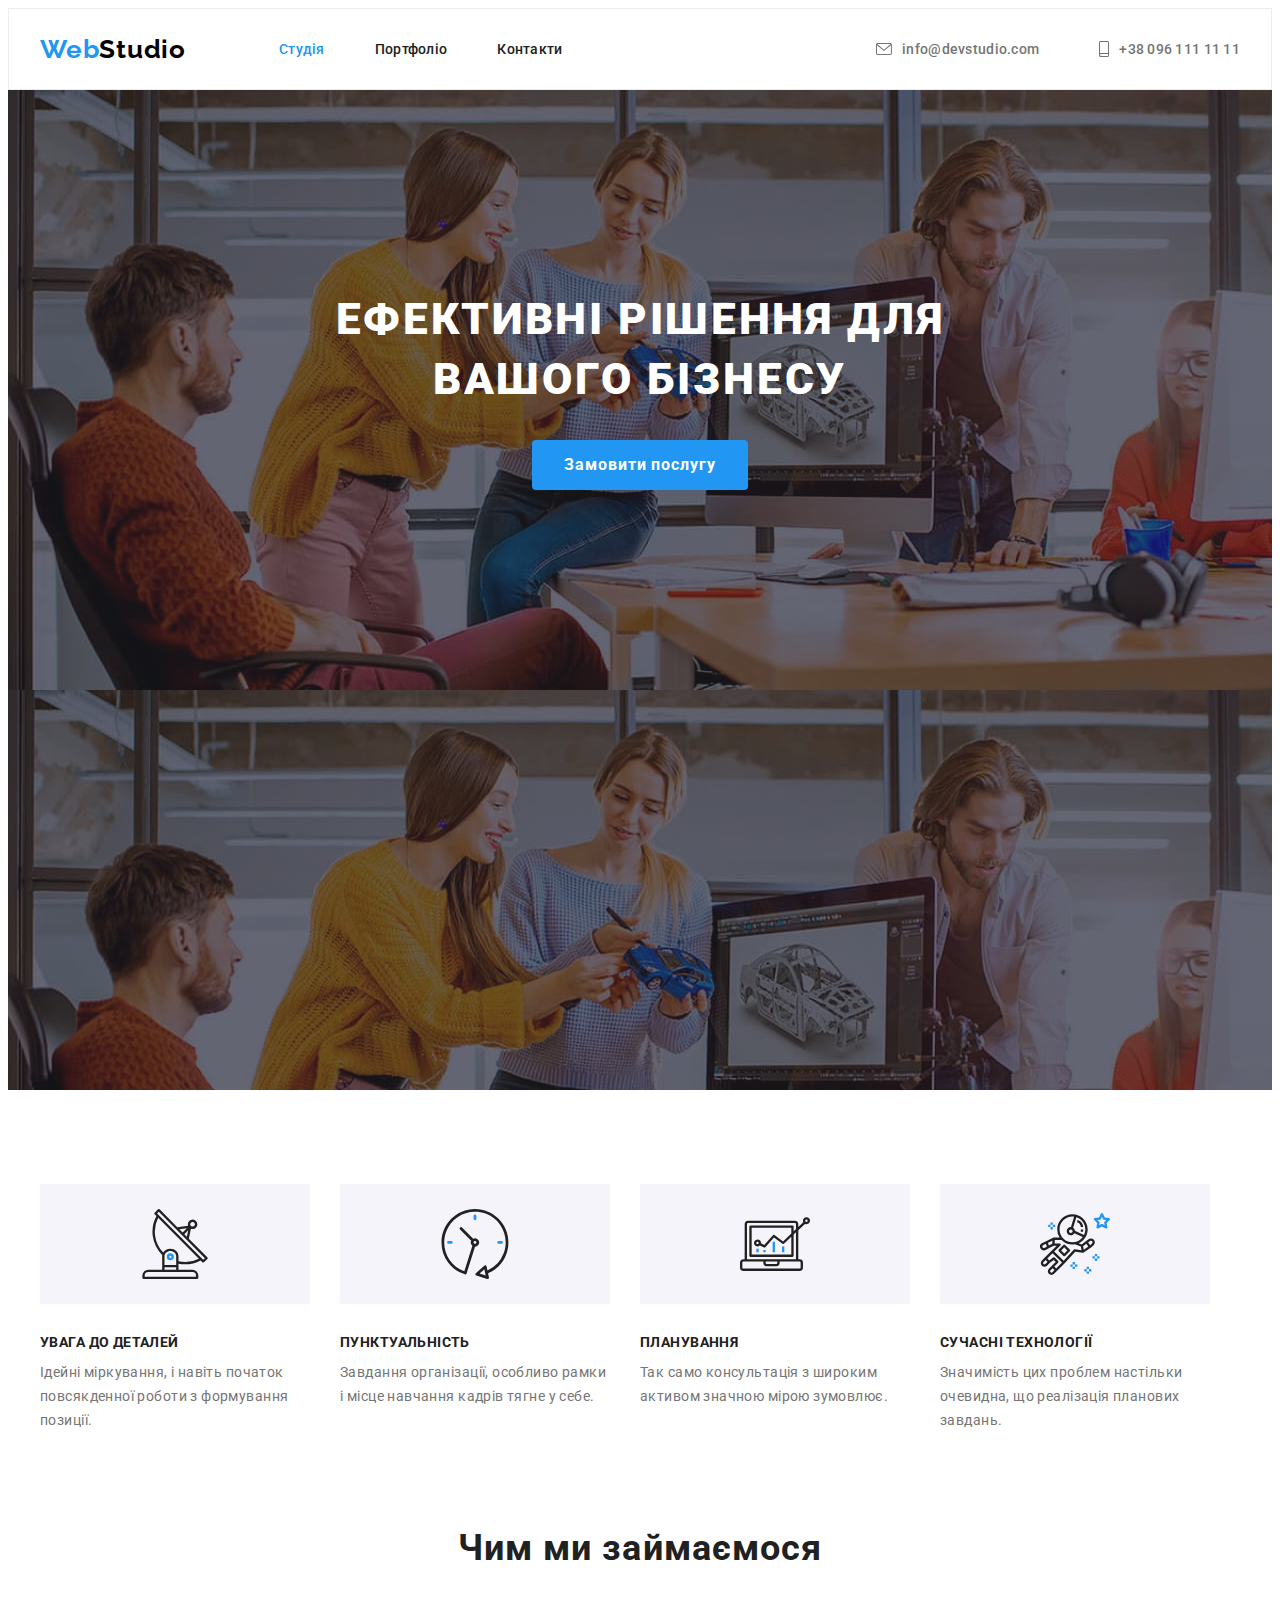
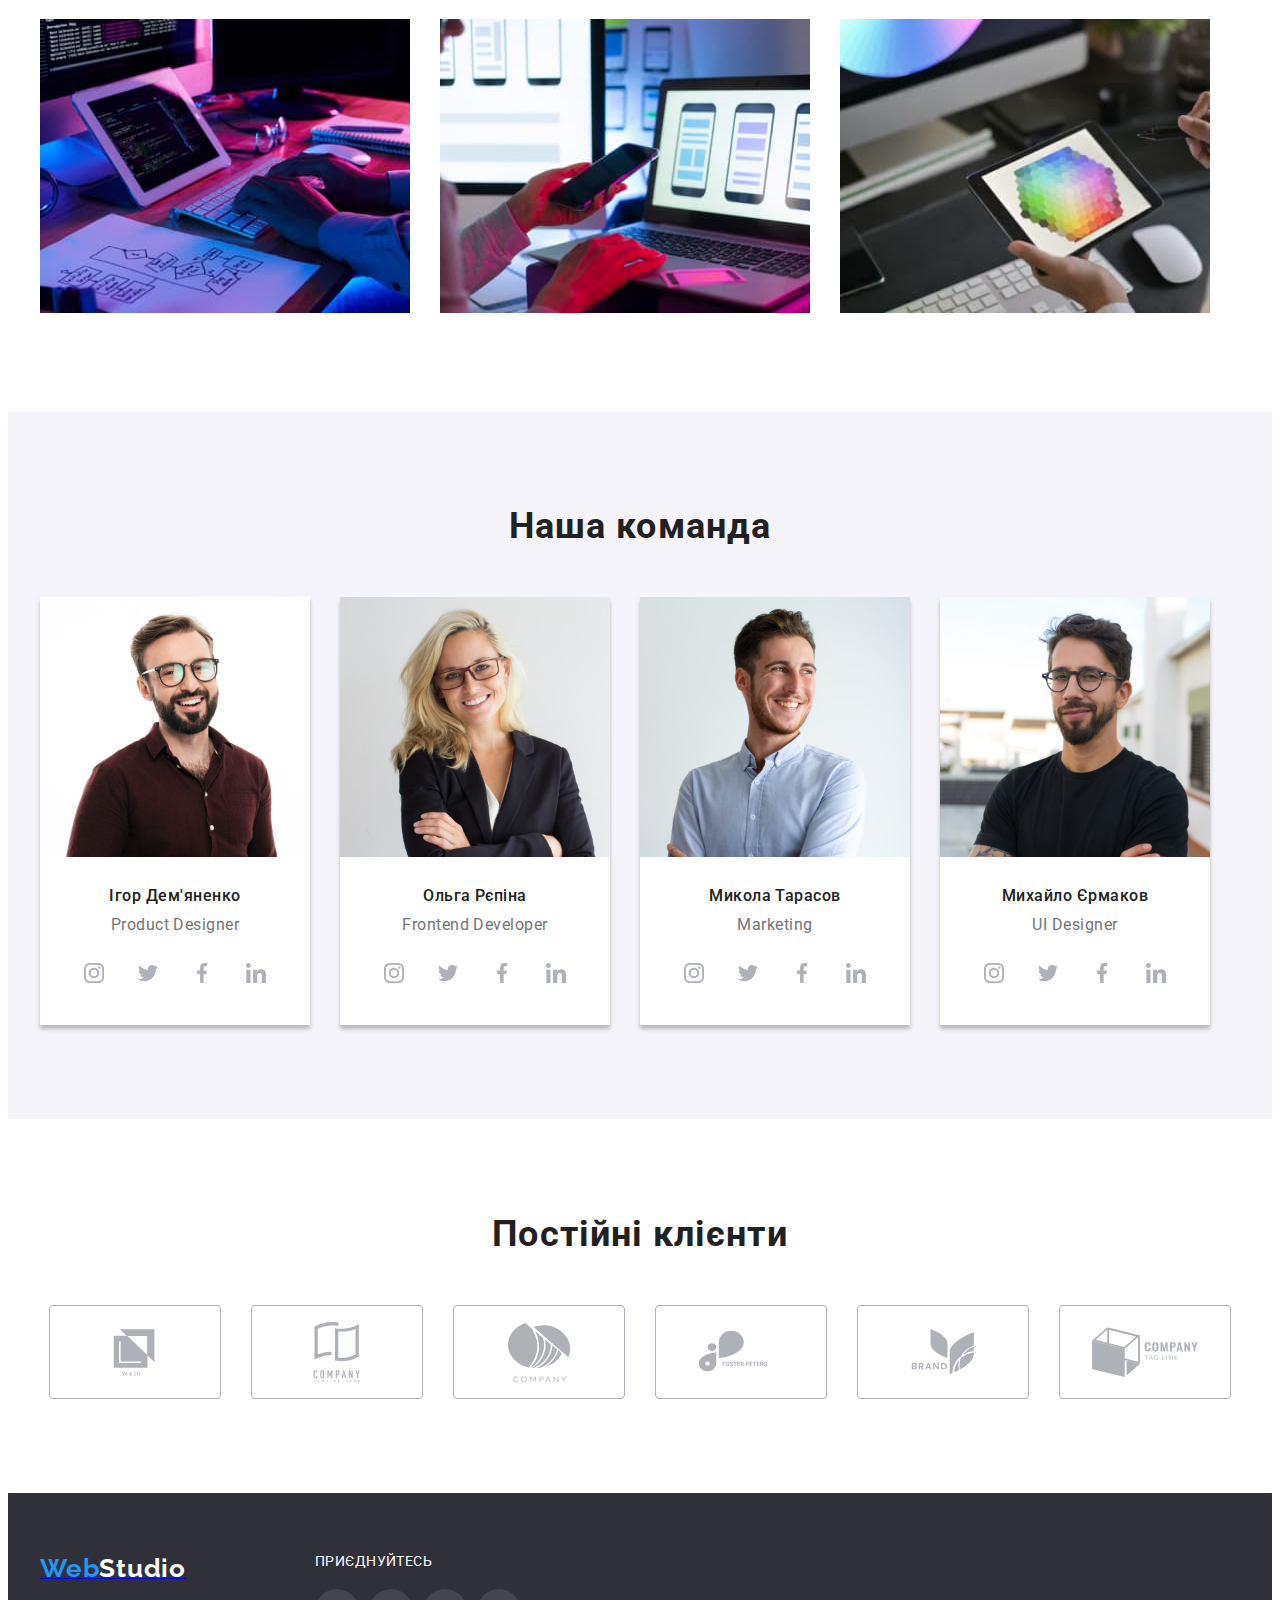
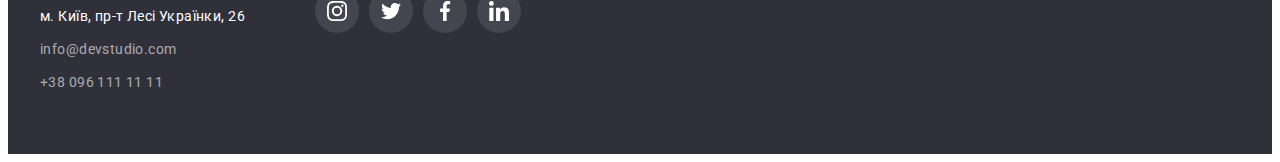
==== index.html @ 7cb2e392 "ДЗ 4" ====
<!DOCTYPE html>
<html lang="en">
  <head>
    <meta charset="UTF-8" />
    <meta http-equiv="X-UA-Compatible" content="IE=edge" />
    <meta name="viewport" content="width=device-width, initial-scale=1.0" />
    <title>Document</title>
    <link
      href="https://fonts.googleapis.com/css2?family=Raleway:wght@700&family=Roboto:wght@400;500;700;900&display=swap"
      rel="stylesheet"
    />
    <link
      rel="stylesheet"
      href="https://cdnjs.cloudflare.com/ajax/libs/modern-normalize/1.1.0/modern-normalize.min.css"
      integrity="sha512-wpPYUAdjBVSE4KJnH1VR1HeZfpl1ub8YT/NKx4PuQ5NmX2tKuGu6U/JRp5y+Y8XG2tV+wKQpNHVUX03MfMFn9Q=="
      crossorigin="anonymous"
      referrerpolicy="no-referrer"
    />
    <link rel="stylesheet" href="./css/styles.css" />
  </head>
  <body class="page">
    <header class="box">
      <div class="container-header">
        <nav class="site-nav">
          <a href="#" class="logo"
            ><span class="first-part">Web</span
            ><span class="second-part">Studio</span></a
          >

          <ul class="site-nav-list">
            <li class="site-nav-item">
              <a class="site-nav-link current" href="#">Студія</a>
            </li>
            <li class="site-nav-item">
              <a class="site-nav-link" href="portfolio.html" 
                >Портфоліо</a
              >
            </li>
            <li class="site-nav-item">
              <a class="site-nav-link" href="#">Контакти</a>
            </li>
          </ul>

          <ul class="contacts-list">
            <li class="contacts-item">
              <a href="mailto:info@devstudio.com" class="contacts">
                <svg class="contacts-icon" width="16" height="12">
                  <use href="./images/icons.svg#icon-envelope"></use>
                </svg>
                info@devstudio.com</a>
            </li>
            <li class="contacts-item">
              <a href="tel:+380961111111" class="contacts">
                <svg class="contacts-icon" width="10" height="16">
                  <use href="./images/icons.svg#icon-smartphone"></use>
                </svg>
                +38 096 111 11 11</a>
            </li>
          </ul>
        </nav>
      </div>
    </header>
    <main>
      <section class="section-gero">
        <div class="container"> 
        <h1 class="gero-title">Ефективні рішення для <br />вашого бізнесу</h1>
        <button class="button-gero" type="button">Замовити послугу</button>
        </div>
      </section>
      <section class="advantages">
        <div class="container">
          <ul class="our-advantages-list">
            <li class="our-advantages-item">
              <div class="our-advantages-icon">
                <svg width="70" height="70">
                  <use href="./images/icons.svg#icon-antenna"></use>
                </svg>
              </div>
              <h3 class="our-advantages-title">УВАГА ДО ДЕТАЛЕЙ</h3>
              <p class="our-advantages">
                Ідейні міркування, і навіть початок повсякденної роботи з
                формування позиції.
              </p>
            </li>
            <li class="our-advantages-item">
              <div class="our-advantages-icon">
                <svg width="70" height="70">
                  <use href="./images/icons.svg#icon-clock"></use>
                </svg>
              </div>
              <h3 class="our-advantages-title">ПУНКТУАЛЬНІСТЬ</h3>
              <p class="our-advantages">
                Завдання організації, особливо рамки і місце навчання кадрів
                тягне у себе.
              </p>
            </li>
            <li >
            <li class="our-advantages-item">
              <div class="our-advantages-icon">
                <svg width="70" height="70">
                  <use href="./images/icons.svg#icon-diagram"></use>
                </svg>
              </div>
              <h3 class="our-advantages-title">ПЛАНУВАННЯ</h3>
              <p class="our-advantages">
                Так само консультація з широким активом значною мірою зумовлює.
              </p>
            </li>
            <li class="our-advantages-item">
              <div class="our-advantages-icon">
                <svg width="70" height="70">
                  <use href="./images/icons.svg#icon-astronaut"></use>
                </svg>
              </div>
              <h3 class="our-advantages-title">СУЧАСНІ ТЕХНОЛОГІЇ</h3>
              <p class="our-advantages">
                Значимість цих проблем настільки очевидна, що реалізація
                планових завдань.
              </p>
            </li>
          </ul>
        </div>
      </section>
      <section class="section-img">
        <div class="container">
          <h2 class="section-title">Чим ми займаємося</h2>
          <ul class="img-list">
            <li class="img">
              <img src="./images/box1.jpg" alt="написання коду" width="370" />
            </li>
            <li class="img">
              <img src="./images/box2.jpg" alt="створення макета" width="370" />
            </li>
            <li class="img">
              <img src="./images/box3.jpg" alt="дізайн" width="370" />
            </li>
          </ul>
        </div>
      </section>
      <section class="section-team">
        <div class="container">
          <h2 class="section-title">Наша команда</h2>
          <ul class="img-list">
            <li class="img-team">
              <img src="./images/img1.jpg" alt="фото" width="270" class="img-item"/>
              <div class="team-specialist">
              <h3 class="team">Ігор Дем'яненко</h3>
              <p class="specialist">Product Designer</p>
              <ul class="specialist-list">
                <li class="specialist-item">
              <a class="specialist-link" href="#">
                <svg class="specialist-icon" width="20" height="20">
                  <use href="./images/icons.svg#icon-instagram"></use>
                </svg>
                 
              </a>
              </li>
              <li class="specialist-item">
              <a class="specialist-link" href="#">
                <svg class="specialist-icon" width="20" height="20">
                  <use href="./images/icons.svg#icon-twitter"></use>
                </svg>
                 
              </a>
              </li>
              <li class="specialist-item">
              <a class="specialist-link" href="#">
                <svg class="specialist-icon" width="20" height="20">
                  <use href="./images/icons.svg#icon-facebook"></use>
                </svg>
                 
              </a>
              </li>
              <li class="specialist-item">
              <a  class="specialist-link" href="#">
                <svg class="specialist-icon" width="20" height="20">
                  <use href="./images/icons.svg#icon-linkedin"></use>
                </svg>
                 
              </a>
              </li>
              </ul>
              </div>
            </li>  
            
            <li class="img-team">
              <img src="./images/img2.jpg" alt="фото" width="270" class="img-item"/>
              <div class="team-specialist">
              <h3 class="team">Ольга Рєпіна</h3>
              <p class="specialist">Frontend Developer</p>
              <ul class="specialist-list">
                <li class="specialist-item">
              <a class="specialist-link" href="#">
                <svg class="specialist-icon" width="20" height="20">
                  <use href="./images/icons.svg#icon-instagram"></use>
                </svg>
                 
              </a>
              </li>
              <li class="specialist-item">
              <a class="specialist-link" href="#">
                <svg class="specialist-icon" width="20" height="20">
                  <use href="./images/icons.svg#icon-twitter"></use>
                </svg>
                 
              </a>
              </li>
              <li class="specialist-item">
              <a class="specialist-link" href="#">
                <svg class="specialist-icon" width="20" height="20">
                  <use href="./images/icons.svg#icon-facebook"></use>
                </svg>
                 
              </a>
              </li>
              <li class="specialist-item">
              <a class="specialist-link" href="#">
                <svg class="specialist-icon" width="20" height="20">
                  <use href="./images/icons.svg#icon-linkedin"></use>
                </svg>
                 
              </a>
              </li>
              </ul>
            
              </div>
            </li>
            <li class="img-team">
              <img src="./images/img3.jpg" alt="фото" width="270" class="img-item" />
              <div class="team-specialist">
              <h3 class="team">Микола Тарасов</h3>
              <p class="specialist">Marketing</p>
              <ul class="specialist-list">
                <li class="specialist-item">
              <a class="specialist-link" href="#">
                <svg class="specialist-icon" width="20" height="20">
                  <use href="./images/icons.svg#icon-instagram"></use>
                </svg>
                 
              </a>
              </li>
              <li class="specialist-item">
              <a class="specialist-link" href="#">
                <svg class="specialist-icon" width="20" height="20">
                  <use href="./images/icons.svg#icon-twitter"></use>
                </svg>
                 
              </a>
              </li>
              <li class="specialist-item">
              <a class="specialist-link" href="#">
                <svg class="specialist-icon" width="20" height="20">
                  <use href="./images/icons.svg#icon-facebook"></use>
                </svg>
                 
              </a>
              </li>
              <li class="specialist-item">
              <a class="specialist-link" href="#">
                <svg class="specialist-icon" width="20" height="20">
                  <use href="./images/icons.svg#icon-linkedin"></use>
                </svg>
                 
              </a>
              </li>
              </ul>
              </div>
            </li>
            <li class="img-team">
              <img src="./images/img4.jpg" alt="фото" width="270" class="img-item"/>
              <div class="team-specialist">
              <h3 class="team">Михайло Єрмаков</h3>
              <p class="specialist">UI Designer</p>
              <ul class="specialist-list">
                <li class="specialist-item">
              <a class="specialist-link" href="#">
                <svg class="specialist-icon" width="20" height="20">
                  <use href="./images/icons.svg#icon-instagram"></use>
                </svg>
                 
              </a>
              </li>
              <li class="specialist-item">
              <a class="specialist-link" href="#">
                <svg class="specialist-icon" width="20" height="20">
                  <use href="./images/icons.svg#icon-twitter"></use>
                </svg>
                 
              </a>
              </li>
              <li class="specialist-item">
              <a class="specialist-link" href="#">
                <svg class="specialist-icon" width="20" height="20">
                  <use href="./images/icons.svg#icon-facebook"></use>
                </svg>
                 
              </a>
              </li>
              <li class="specialist-item">
              <a class="specialist-link" href="#">
                <svg class="specialist-icon" width="20" height="20">
                  <use href="./images/icons.svg#icon-linkedin"></use>
                </svg>
                 
              </a>
              </li>
              </ul>
              </div>
            </li>
          </ul>
        </div>
      </section>
      <section class="section-clients">
        <div class="container">
          <h2 class="section-title">Постійні клієнти</h2>
      
          <ul class="clients-list">
            <li class="client-item">
              <a  class="client-link" href="#"></a>
              <svg class="client-icon" width="106" height="60">
                <use href="./images/icons.svg#icon-logo1"></use>
              </svg>
            </li>
            <li class="client-item">
              <a  class="client-link" href="#"></a>
              <svg class="client-icon" width="106" height="60">
                <use href="./images/icons.svg#icon-logo2"></use>
              </svg>
            </li>
            <li class="client-item">
              <a  class="client-link" href="#"></a>
              <svg class="client-icon" width="106" height="60">
                <use href="./images/icons.svg#icon-logo3"></use>
              </svg>
            </li>
            <li class="client-item">
              <a  class="client-link" href="#"></a>
              <svg class="client-icon" width="106" height="60">
                <use href="./images/icons.svg#icon-logo4"></use>
              </svg>
            </li>
            <li class="client-item">
              <a  class="client-link" href="#"></a>
              <svg class="client-icon" width="106" height="60">
                <use href="./images/icons.svg#icon-logo5"></use>
              </svg>
            </li>
            <li class="client-item">
              <a  class="client-link" href="#"></a>
              <svg class="client-icon" width="106" height="60">
                <use href="./images/icons.svg#icon-logo6"></use>
              </svg>
            </li>
          </ul>
          </div>

        </div>

      </section>
    </main>
    <footer class="section-foot">
      <div class="container-footer">
        <div class="div-foot">
          <div class="div-contacts">
        <a href="#" class="logo-footer"
          ><span class="first-part">Web</span
          ><span class="second-part-foot">Studio</span></a
        >
        <address class="address">
          <p class="contacts-foot-address">м. Київ, пр-т Лесі Українки, 26</p>
          <ul class="list">
            <li class="foot-item">
              <a href="mailto:info@devstudio.com" class="contacts-foot"
                >info@devstudio.com</a>
              
            </li>
            <li class="foot-item">
              <a href="tel:+380961111111" class="contacts-foot"
                >+38 096 111 11 11</a
              >
            </li>
          </ul>
        </address>
        </div>
        <div class="foot-networks">
          <span class="foot-title">приєднуйтесь</span>
          <ul class="foot-list">
                <li class="item-foot">
              <a class="foot-link" href="#">
                <svg class="foot-icon" width="20" height="20">
                  <use href="./images/icons.svg#icon-instagram"></use>
                </svg>
                 
              </a>
              </li>
              <li class="item-foot">
              <a class="foot-link" href="#">
                <svg class="foot-icon" width="20" height="20">
                  <use href="./images/icons.svg#icon-twitter"></use>
                </svg>
                 
              </a>
              </li>
              <li class="item-foot">
              <a class="foot-link" href="#">
                <svg class="foot-icon" width="20" height="20">
                  <use href="./images/icons.svg#icon-facebook"></use>
                </svg>
                 
              </a>
              </li>
              <li class="item-foot">
              <a class="foot-link" href="#">
                <svg class="foot-icon" width="20" height="20">
                  <use href="./images/icons.svg#icon-linkedin"></use>
                </svg>
                 
              </a>
              </li>
              </ul>

        </div>
        </div>

      </div>
    </footer>
  </body>
</html>
---- css/styles.css ----
:root {
    --color-title: #212121;
    --color-gray: #757575;
    --color-blue: #2196F3;
    --color-white: #FFFFFF;
    --background-color-portfolio: #EEEEEE;
    
}
    

body {
    font-family: Roboto, sans-serif;    
}
.box { 
       
    border: 1px solid #ECECEC;
}
.container,
.container-header,
.container-footer,
.container-portfolio {
    width: 1200px;
    padding-left: 15px;
    padding-right: 15px;
    margin: 0 auto; 
        
}
.container-header,
.container-footer {
    padding-top: 0;
}

    
  

.site-nav {
    display: flex;
    align-items: center;
 
}
.site-nav-list {
    display: flex;
}
 .project-list,
 .img-list,
 .our-advantages-list,
 .portfolio-list,
 .site-nav-list,
 .list,
 .contacts-list,
 .specialist-list,
 .clients-list,
 .foot-list { 
    
    list-style: none;
    padding: 0;
    margin: 0;
 }
 .contacts-list {
    display: flex;
    margin-left: auto;
    gap: 10px;
 }    
 .our-advantages-list {
    display: flex;
  }
 .our-advantages-item {
    width: 270px;
    margin-right: 30px;

 }
 .img-list {
    display: flex;
 } 
 .img-team:not(:last-child) {
    margin-right: 30px;
 }
 .img:not(:last-child) {
    margin-right: 30px;
}
 .list {
    display: inline-block
 }
 .site-nav-item {
    margin-right: 50px;
 } 
 .site-nav-item:last-child {
    margin-right: 0;
 }


.page{    
    background-color: var(--color-white)
    
}
/* logo */ 
.logo {
    margin-right: 93px; 
    
}
.first-part{ 
    color: var(--color-blue);
}
.second-part {
    color: #000000;
}
.second-part-foot {
    color: #FFFFFF;
}

.first-part,
.second-part,
.second-part-foot {

    font-family: Raleway, sans-serif;
    font-weight: 700;
    font-size: 26px;
    line-height: 1.1923;
    letter-spacing: 0.03em;

}
.logo:hover {


}
/* site nav     */

.site-nav-link { 
    display: block;
    padding-top: 32px;
    padding-bottom: 32px;
    color: var(--color-title);
}
.contacts {   
    display: flex;
    align-items: center;
    width: 100%;
    height: 100%;
    
    color: var(--color-gray);
} 
.contacts-icon {
    fill: #757575;
    margin-right: 10px;
   
}
.contacts:hover .contacts-icon,
.contacts:focus .contacts-icon {
    fill: #2196F3;
}

.contacts-item+ .contacts-item {
    margin-left: 50px;
}  
.contacts-item {
    padding-top: 32px;
    padding-bottom: 32px;
}       
.site-nav-link,
.contacts {
    font-weight: 500;
    font-size: 14px; 
    line-height: 1.1721;
    letter-spacing: 0.02em;
}
.site-nav-link:hover,
.site-nav-link:focus,
.site-nav-link.current {
    color: var(--color-blue);
}
.site-nav-link,
.contacts,
.list-link,
.logo {
    text-decoration: none;
}

.contacts:hover,
.contacts:focus {
    color: var(--color-blue);
}
/* gero */
.section-gero {  
    margin: 0 auto;
    padding-top: 200px;
    padding-bottom: 200px;
    background-image: linear-gradient(rgba(47, 48, 58, 0.4),
    rgba(47, 48, 58, 0.4)),
     url(../images/img-gero\ .jpg);
        
    /* background-color: #2F303A;  */
    text-align: center;
    height: 600px;
    max-width: 1600px;
    
}
.gero-title { 
    margin-top: 0;
    margin-bottom: 30px;
    

    color: #FFFFFF;
    font-weight: 900;
    font-size: 44px;
    line-height: 1.3636;
    text-align: center;
    letter-spacing: 0.06em;
    text-transform: uppercase;
}
/* button */
.button-gero { 
    display: inline-block;     
    min-width: 216px;  
    border-radius: 4px;
    padding: 10px 32px; 
    
        
    color: #FFFFFF;
    background-color: #2196F3;
    font-family: Roboto, sans-serif;
    font-weight: 700;
    font-size: 16px;
    line-height: 1.875;
    text-align: center;
    letter-spacing: 0.06em;
    cursor: pointer;
    border: none;
}
.button-gero:hover,
.button-gero:focus,
.button-gero:active {
    color: #2F303A;
}

/* section our-advantages */
.our-advantages-icon {
    margin-bottom: 30px;
    width: 270px;
    height: 120px;
    background-color: #F5F4FA;
    display: flex; 
    justify-content: center;
    align-items: center;
}

.advantages {
    padding-top: 94px;
    padding-bottom: 94px;
}

.our-advantages-title { 
    
    margin-bottom: 10px; 
    margin-top: 0;
    

    color: var(--color-title);
    font-size: 14px;
    line-height: 1.1721;
    letter-spacing: 0.03em; 
    
} 
.our-advantages-item:last-child {
    margin-right: 0;
}
.our-advantages {
    display: inline-block;
    margin-top: 0;
    margin-bottom: 0; 
    
    color: var(--color-gray);
    font-size: 14px;
    line-height: 1.714;
    letter-spacing: 0.03em;
    
}

/* section images */

.section-img {
    padding-bottom: 94px;
}
.section-title {
    margin-top: 0;
    margin-bottom: 50px;


    color: var(--color-title);
    font-size: 36px;
    line-height: 1.1719;
    letter-spacing: 0.03em;
    text-align: center;

}


/* section team */

.section-team,
.section-clients {
    padding-top: 94px;
    padding-bottom: 94px; 
    background-color:#F5F4FA ;
}
.section-clients {
    background-color: #FFFFFF;
}
.img-team {
    box-shadow: 0px 4px 4px 0px rgba(0, 0, 0, 0.25);
}
.team { 
    margin-top: 0;
    margin-bottom: 10px;
    
    color: var(--color-title);
    font-weight: 500;
    font-size: 16px;
    line-height: 1.1719;    
    letter-spacing: 0.03em;
    text-align: center;
}
.specialist {  
    margin-top: 0;
    margin-bottom: 16px;
       
    color: var(--color-gray);    
    font-size: 16px;
    line-height: 1.1719;   
    letter-spacing: 0.03em;
    text-align: center;
}
.team-specialist {
    padding-top: 30px;
    padding-bottom: 30px;
    background-color: #FFFFFF;

}
.specialist-list {
    display: flex;
    justify-content: center;
    gap: 10px;
    


}
.specialist-item {
    width: 44px;
    height: 44px;
}
.specialist-link {
    width: 100%;
    height: 100%;
    background-color: #FFFFFF;
    border-radius: 50%;
    display: flex;
    align-items: center;
    justify-content: center;
    
}
.specialist-icon {
    fill: #AFB1B8;
}
.specialist-link:hover,
.specialist-link:focus{
    background-color: #2196F3;
}
.specialist-link:hover .specialist-icon {
    fill: #FFFFFF;
}
.specialist-link:focus .specialist-icon {
    fill: #FFFFFF;
}
/* section-clients */


.clients-list {
    display: flex;
    justify-content: center;
    gap: 30px;
}
.client-item {
    width: 170px;
    height: 92px;
    /* margin-right: 30px; */
    border: 1px solid #AFB1B8;
    border-radius: 4px;
    display: flex;
    justify-content: center;
    align-items: center;
}
/* .client-item:last-child { */
    /* margin-right: 0; */
/* } */
.client-link {
    display: flex;
    /* width: 100%; */
    /* height: 100%; */
    /* justify-content: center; */
    /* align-items: center; */
    /* border: 1px solid #AFB1B8; */
    /* border-radius: 0px; */
    /* width: 170px;   */
    /* height: 92px;   */
            

}
.client-icon {
    fill: #AFB1B8;

}
.client-icon:hover,
.client-icon:focus {
    fill: #2196F3;
}
    
/* footer */
.div-contacts {
    margin-right: 70px;
}
.logo-footer {
    display: inline-block;
  
    
}
.address {
    font-style: normal;
    
   
    
}
.section-foot {  
    padding-top: 60px;
    padding-bottom: 60px;
    
    background-color: #2F303A;
}  
.contacts-foot-address {
    margin-bottom: 9px; 
    margin-top: 20px;
    color: #FFFFFF;
}  
.foot-item:not(:last-child) {
    margin-bottom: 9px;
}

   
                                           
.contacts-foot {
    
    color: rgba(255, 255, 255, 0.6);
}
.contacts-foot-address,
.contacts-foot { 
    font-size: 14px;
    line-height: 1.7143;
    letter-spacing: 0.03em;
    text-decoration: none;
}
.foot-networks {
    width: 206px;
    height: 80px;
    align-items: baseline;
}

.foot-title {
    display: block;
    margin-bottom: 20px;
    color: #FFFFFF;
    font-size: 14px;
    line-height: 1.1721;
    letter-spacing: 0.03em;
    text-transform: uppercase;

}
.div-foot {
    display: flex;
}
.foot-list {
    display: flex;
    justify-content: center;
    gap: 10px;
}
.item-foot {
    width: 44px;
    height: 44px;
}
.foot-link {
    width: 100%;
    height: 100%;
    background-color: rgba(255, 255, 255, 0.1);
    border-radius: 50%;
    display: flex;
    align-items: center;
    justify-content: center;
}
.foot-icon {
    fill: rgba(255, 255, 255, 1);

}
.foot-link:hover,
.foot-link:focus {
    background-color: #2196F3;
}

.foot-link:hover .foot-icon {
    fill: #FFFFFF;
}

.foot-link:focus .foot-icon {
    fill: #FFFFFF;
}

/* portfolio */

.page-portfolio {
    background-color: var(--color-white);
}
.portfolio {
    padding-top: 94px;
    padding-bottom: 94px;
}
.portfolio-list {
    display: flex;
    justify-content: center; 
    margin-bottom: 50px;
    
   
}

/* button potrfolio */
   
.list-button:last-child {
    margin-right: 0;
}
.list-button {
    margin-right: 8px;
    
}
.button {
    padding: 6px 22px;
}
.button-all {
    padding: 6px 25px;
}

.button,
.button-all {
    border-radius: 4px;

    font-family: Roboto, sans-serif;
    color: var(--color-title);
    background-color: #F5F4FA ;
    font-weight: 500;
    font-size: 16px;
    line-height: 1.625;
    letter-spacing: 0.03em;
    text-align: center;
    cursor: pointer;
    border: none;
}

.button:hover,
.button:focus,
.button:active,
.button-all.current {
    color: var(--color-white);
    background-color: var(--color-blue);
    box-shadow: 0px 4px 4px 0px rgba(0, 0, 0, 0.25);
}


.portfolio-title {
    opacity: 0;
}

/* list projects */

.project-list {
    display: flex;
    flex-wrap: wrap;
    gap: 30px;
}
.project-list-item {
    
    flex-basis: calc((100% - 60px) / 3);
    
} 
.project-list-item:hover {
    box-shadow: 0px 4px 4px 0px rgba(0, 0, 0, 0.25);
}
.box-projects {
    padding: 20px 24px;
    width: 370px;
    border: 1px solid #EEEEEE;
}
.img-item {
    display: block;
}

.list-projects { 
    
    
    margin-top: 0;
    margin-bottom: 0;
       
    color: var(--color-title);
    font-size: 18px;
    line-height: 2;
    letter-spacing: 0.06em;

}
.list-services {
    margin-top: 0;
    margin-bottom: 0;
      
    color: var(--color-gray);
    font-size: 16px;
    line-height: 1.875;
    letter-spacing: 0.03em;

}
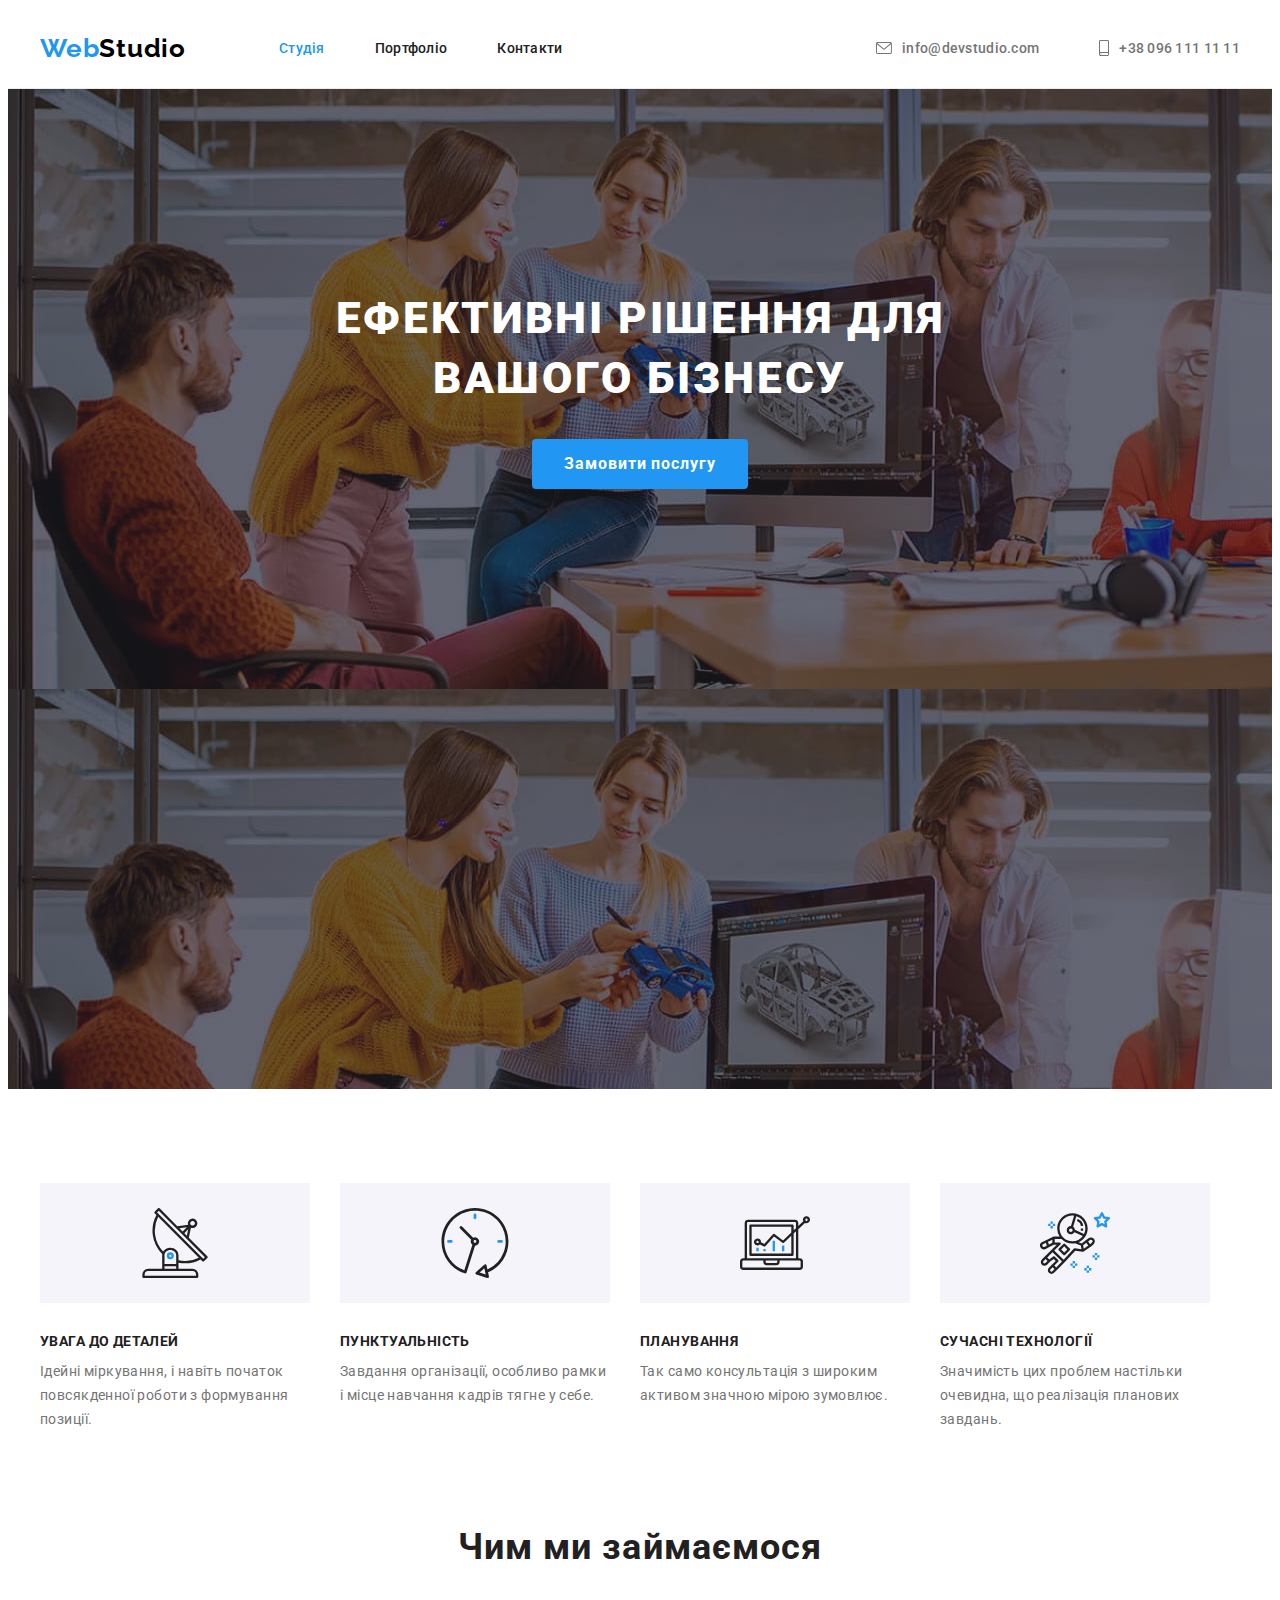
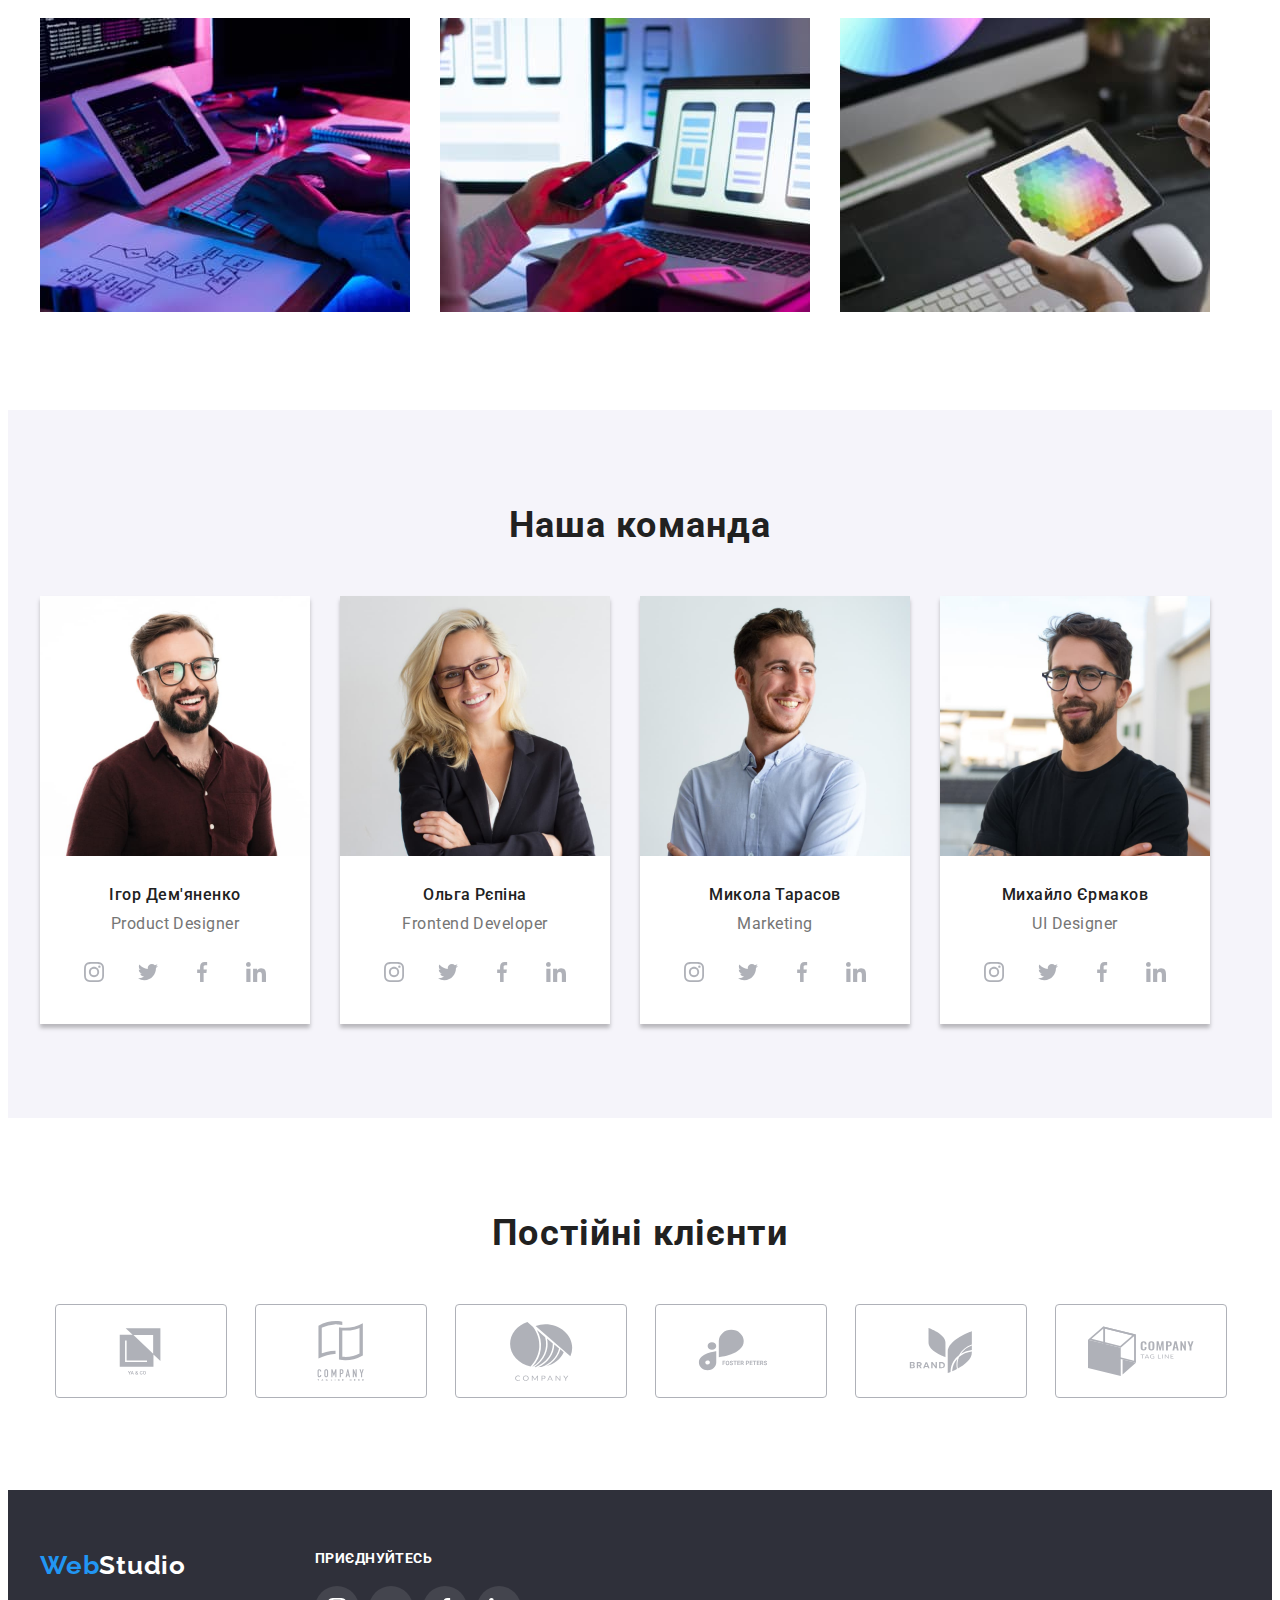
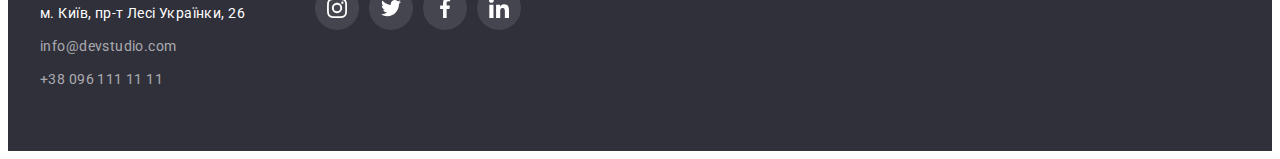
==== commit 25596452: "ДЗ 4 виправлення" ====
--- a/index.html
+++ b/index.html
@@ -316,40 +316,46 @@
       
           <ul class="clients-list">
             <li class="client-item">
-              <a  class="client-link" href="#"></a>
+              <a  class="client-link" href="#">
               <svg class="client-icon" width="106" height="60">
                 <use href="./images/icons.svg#icon-logo1"></use>
               </svg>
-            </li>
-            <li class="client-item">
-              <a  class="client-link" href="#"></a>
+              </a>
+            </li>
+            <li class="client-item">
+              <a  class="client-link" href="#">
               <svg class="client-icon" width="106" height="60">
                 <use href="./images/icons.svg#icon-logo2"></use>
               </svg>
-            </li>
-            <li class="client-item">
-              <a  class="client-link" href="#"></a>
+              </a>
+            </li>
+            <li class="client-item">
+              <a  class="client-link" href="#">
               <svg class="client-icon" width="106" height="60">
                 <use href="./images/icons.svg#icon-logo3"></use>
               </svg>
-            </li>
-            <li class="client-item">
-              <a  class="client-link" href="#"></a>
+              </a>
+            </li>
+            <li class="client-item">
+              <a  class="client-link" href="#">
               <svg class="client-icon" width="106" height="60">
                 <use href="./images/icons.svg#icon-logo4"></use>
               </svg>
-            </li>
-            <li class="client-item">
-              <a  class="client-link" href="#"></a>
+              </a>
+            </li>
+            <li class="client-item">
+              <a  class="client-link" href="#">
               <svg class="client-icon" width="106" height="60">
                 <use href="./images/icons.svg#icon-logo5"></use>
               </svg>
-            </li>
-            <li class="client-item">
-              <a  class="client-link" href="#"></a>
+              </a>
+            </li>
+            <li class="client-item">
+              <a  class="client-link" href="#">
               <svg class="client-icon" width="106" height="60">
                 <use href="./images/icons.svg#icon-logo6"></use>
               </svg>
+              </a>
             </li>
           </ul>
           </div>
--- a/css/styles.css
+++ b/css/styles.css
@@ -13,8 +13,12 @@
 }
 .box { 
        
-    border: 1px solid #ECECEC;
-}
+    border-bottom: 1px solid #ECECEC;
+    
+}
+
+
+
 .container,
 .container-header,
 .container-footer,
@@ -171,7 +175,8 @@
 .site-nav-link,
 .contacts,
 .list-link,
-.logo {
+.logo,
+.logo-footer {
     text-decoration: none;
 }
 
@@ -381,35 +386,28 @@
 .client-item {
     width: 170px;
     height: 92px;
-    /* margin-right: 30px; */
-    border: 1px solid #AFB1B8;
-    border-radius: 4px;
-    display: flex;
-    justify-content: center;
-    align-items: center;
-}
-/* .client-item:last-child { */
-    /* margin-right: 0; */
-/* } */
+}
+
 .client-link {
     display: flex;
-    /* width: 100%; */
-    /* height: 100%; */
-    /* justify-content: center; */
-    /* align-items: center; */
-    /* border: 1px solid #AFB1B8; */
-    /* border-radius: 0px; */
-    /* width: 170px;   */
-    /* height: 92px;   */
-            
+    width: 100%; 
+    height: 100%; 
+    justify-content: center; 
+    align-items: center; 
+    border: 1px solid #AFB1B8; 
+    border-radius: 4px; 
+    fill: #AFB1B8;
+}
+.client-link:hover,
+.client-link:focus {
+    border-color: #2196F3;
 
 }
 .client-icon {
-    fill: #AFB1B8;
-
-}
-.client-icon:hover,
-.client-icon:focus {
+    fill: #AFB1B8; 
+}
+.client-link:hover .client-icon,
+.client-link:focus .client-icon {
     fill: #2196F3;
 }
     
@@ -466,6 +464,7 @@
     display: block;
     margin-bottom: 20px;
     color: #FFFFFF;
+    font-weight: 700;
     font-size: 14px;
     line-height: 1.1721;
     letter-spacing: 0.03em;
@@ -568,7 +567,6 @@
     box-shadow: 0px 4px 4px 0px rgba(0, 0, 0, 0.25);
 }
 
-
 .portfolio-title {
     opacity: 0;
 }
@@ -585,7 +583,11 @@
     flex-basis: calc((100% - 60px) / 3);
     
 } 
-.project-list-item:hover {
+.list-link {
+    display: block;
+}
+.list-link:hover,
+.list-link:focus {
     box-shadow: 0px 4px 4px 0px rgba(0, 0, 0, 0.25);
 }
 .box-projects {
@@ -598,8 +600,6 @@
 }
 
 .list-projects { 
-    
-    
     margin-top: 0;
     margin-bottom: 0;
        
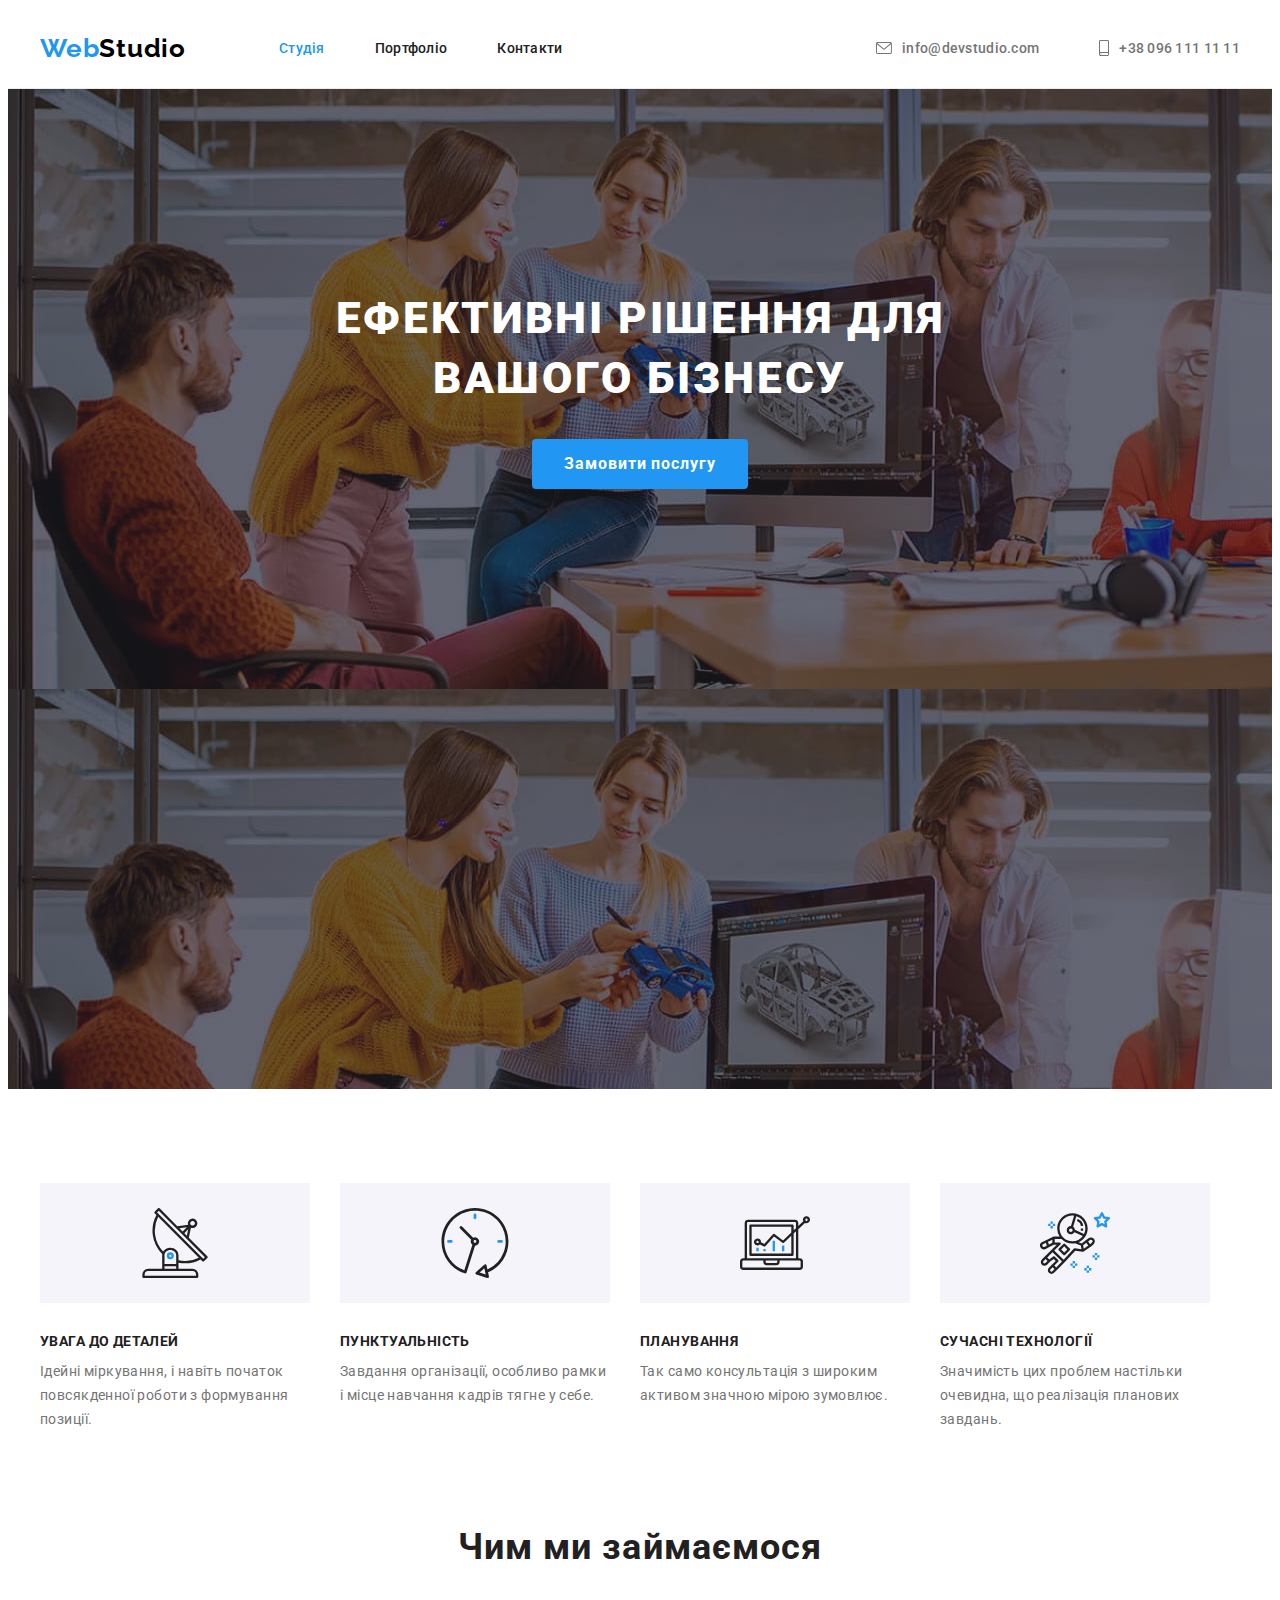
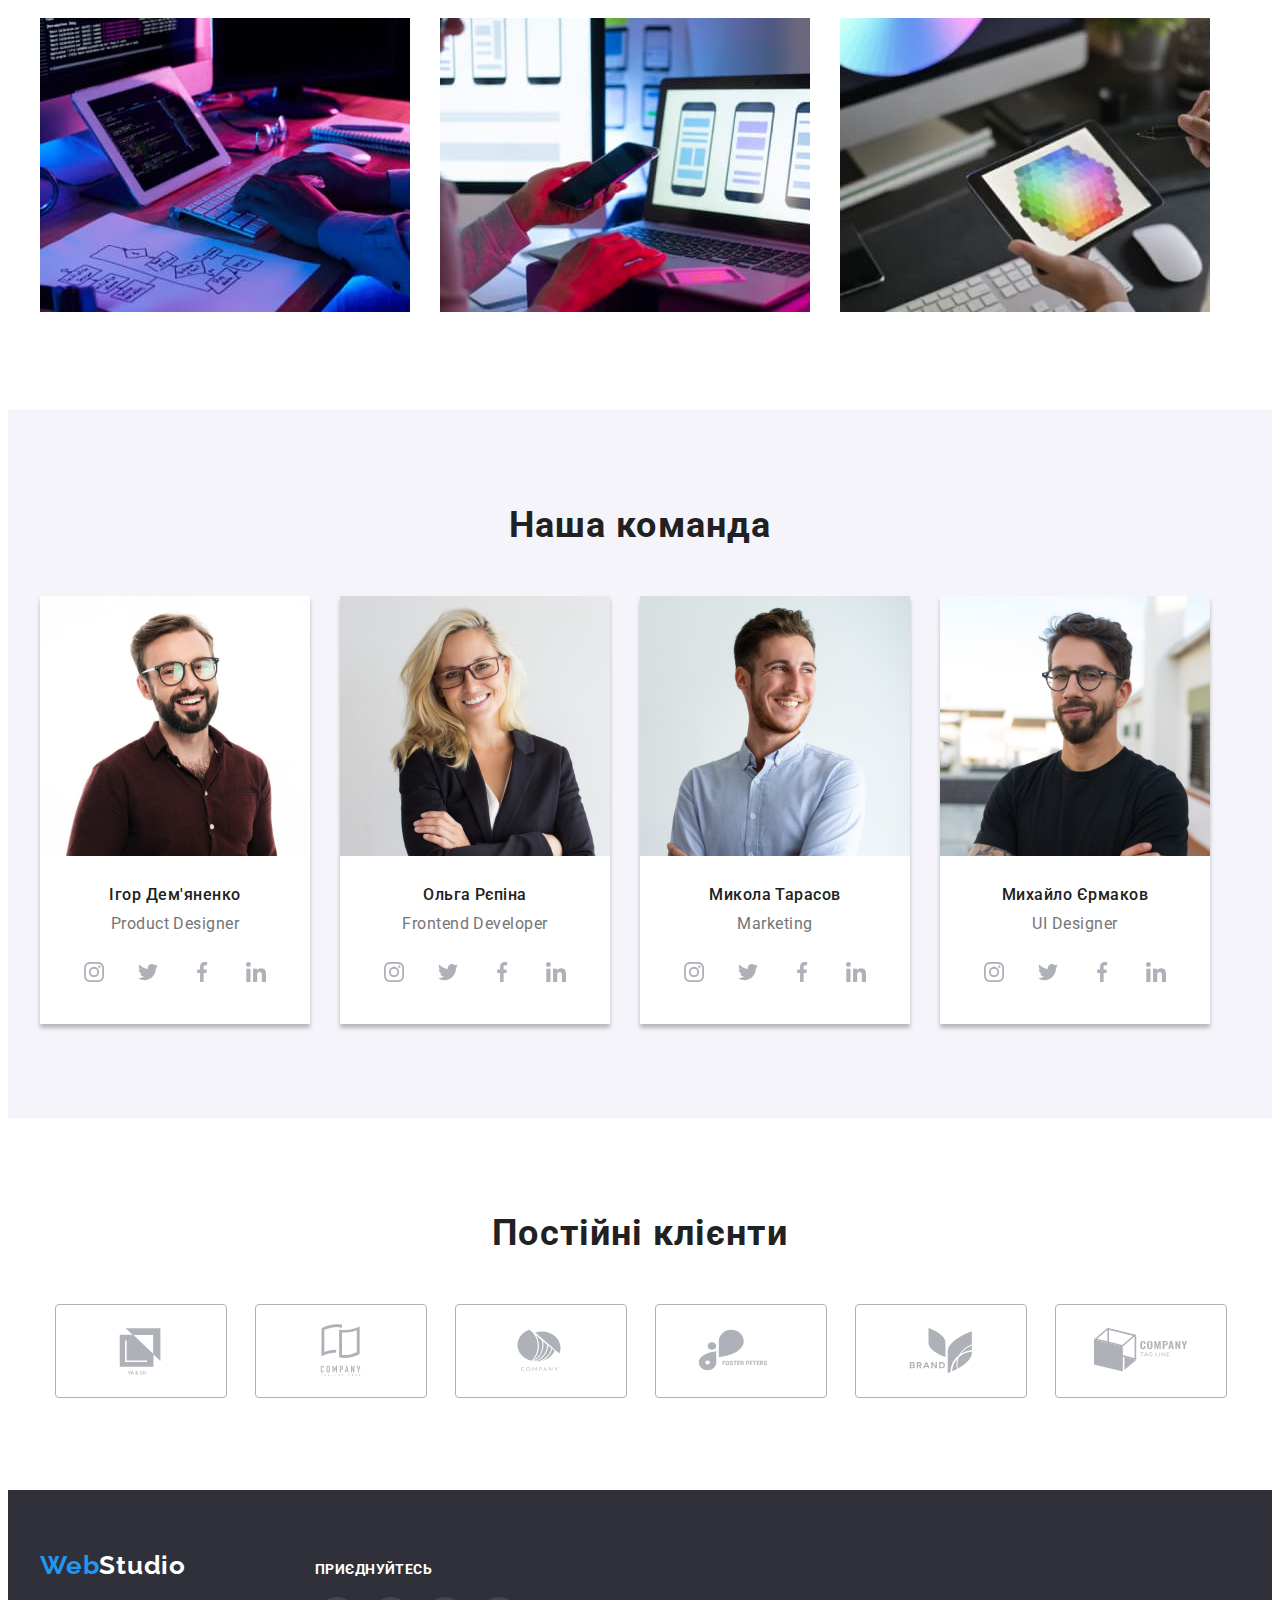
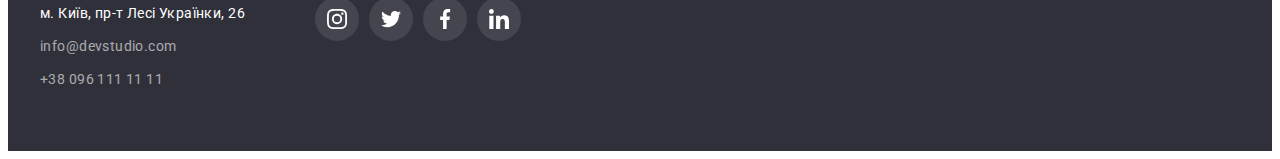
==== commit 8bcd18e0: "ДЗ 5 модалка" ====
--- a/index.html
+++ b/index.html
@@ -64,7 +64,7 @@
       <section class="section-gero">
         <div class="container"> 
         <h1 class="gero-title">Ефективні рішення для <br />вашого бізнесу</h1>
-        <button class="button-gero" type="button">Замовити послугу</button>
+        <button class="button-gero" type="button" data-modal-open>Замовити послугу</button>
         </div>
       </section>
       <section class="advantages">
@@ -430,5 +430,15 @@
 
       </div>
     </footer>
+    <div class="backdroup is-hidden" data-modal>
+      <div class="modal">
+        <button type="button" class="modal-close" data-modal-close>
+          <svg class="close" width="18" height="18">
+            <use href="./images/icons.svg#icon-close-black"></use>
+          </svg>
+        </button>
+      </div>
+    </div>
+    <script src="./js/modal.js"></script>
   </body>
 </html>
--- a/css/styles.css
+++ b/css/styles.css
@@ -134,7 +134,22 @@
     padding-top: 32px;
     padding-bottom: 32px;
     color: var(--color-title);
-}
+    position: relative;
+}
+.site-nav-link::after {
+    content: "";
+    position: absolute;
+    opacity: 0;
+    width: 100%;
+    height: 4px;
+    background-color: var(--color-blue); 
+    left: 0;
+    bottom: 0;
+} 
+.site-nav-link:hover::after {
+    opacity: 1;
+}
+
 .contacts {   
     display: flex;
     align-items: center;
@@ -144,7 +159,7 @@
     color: var(--color-gray);
 } 
 .contacts-icon {
-    fill: #757575;
+    fill: var(--color-gray);
     margin-right: 10px;
    
 }
@@ -412,6 +427,8 @@
 }
     
 /* footer */
+
+ 
 .div-contacts {
     margin-right: 70px;
 }
@@ -457,7 +474,7 @@
 .foot-networks {
     width: 206px;
     height: 80px;
-    align-items: baseline;
+    
 }
 
 .foot-title {
@@ -473,6 +490,7 @@
 }
 .div-foot {
     display: flex;
+    align-items: baseline;
 }
 .foot-list {
     display: flex;
@@ -582,6 +600,7 @@
     
     flex-basis: calc((100% - 60px) / 3);
     
+    
 } 
 .list-link {
     display: block;
@@ -619,7 +638,69 @@
     letter-spacing: 0.03em;
 
 }
-
-
-
-
+.portfolio-wrap {
+    position: relative;
+    overflow: hidden;
+}
+.portfolio-text { 
+    margin-top: 0;
+    padding: 63px 24px;
+    font-size: 18px;
+    line-height: 1.5556;
+    letter-spacing: 0.03em;
+    color: rgba(255, 255, 255, 1);
+    background-color: rgba(33, 150, 243, 0.9);
+    position: absolute;
+    top: 0;
+    left: 0;
+    height: 100%; 
+    transform: translateY(100%);
+    transition: transform 250ms cubic-bezier(0.4, 0, 0.2, 1);
+    overflow: auto;
+}
+.project-list-item:hover .portfolio-text {
+    transform: translateY(0);
+}
+.backdroup {
+    width: 100%;
+    height: 100%;
+    background-color: rgba(0, 0, 0, 0.2);
+    position: fixed;
+    top: 0;
+}
+.modal {
+    width: 528px;
+    min-height: 581px;
+    background-color: var(--color-white);
+    border-radius: 4px;
+    position: absolute;
+    top: 50%;
+    left: 50%;
+    transform: translate(-50%, -50%);
+    position: relative;
+}
+.modal-close { 
+    width: 30px;
+    height: 30px;
+    color: #000000;
+    background-color: var(--color-white);
+    border-radius: 50%;
+    border: 1px solid rgba(0, 0, 0, 0.1);
+    display: flex;
+    align-items: center;
+    justify-content: center;
+    position: absolute;
+    top: 8px;
+    right: 8px;
+    cursor: pointer;
+}
+ .is-hidden {
+    opacity: 0;
+    visibility: hidden;
+    pointer-events: none;
+}
+ 
+
+
+
+
